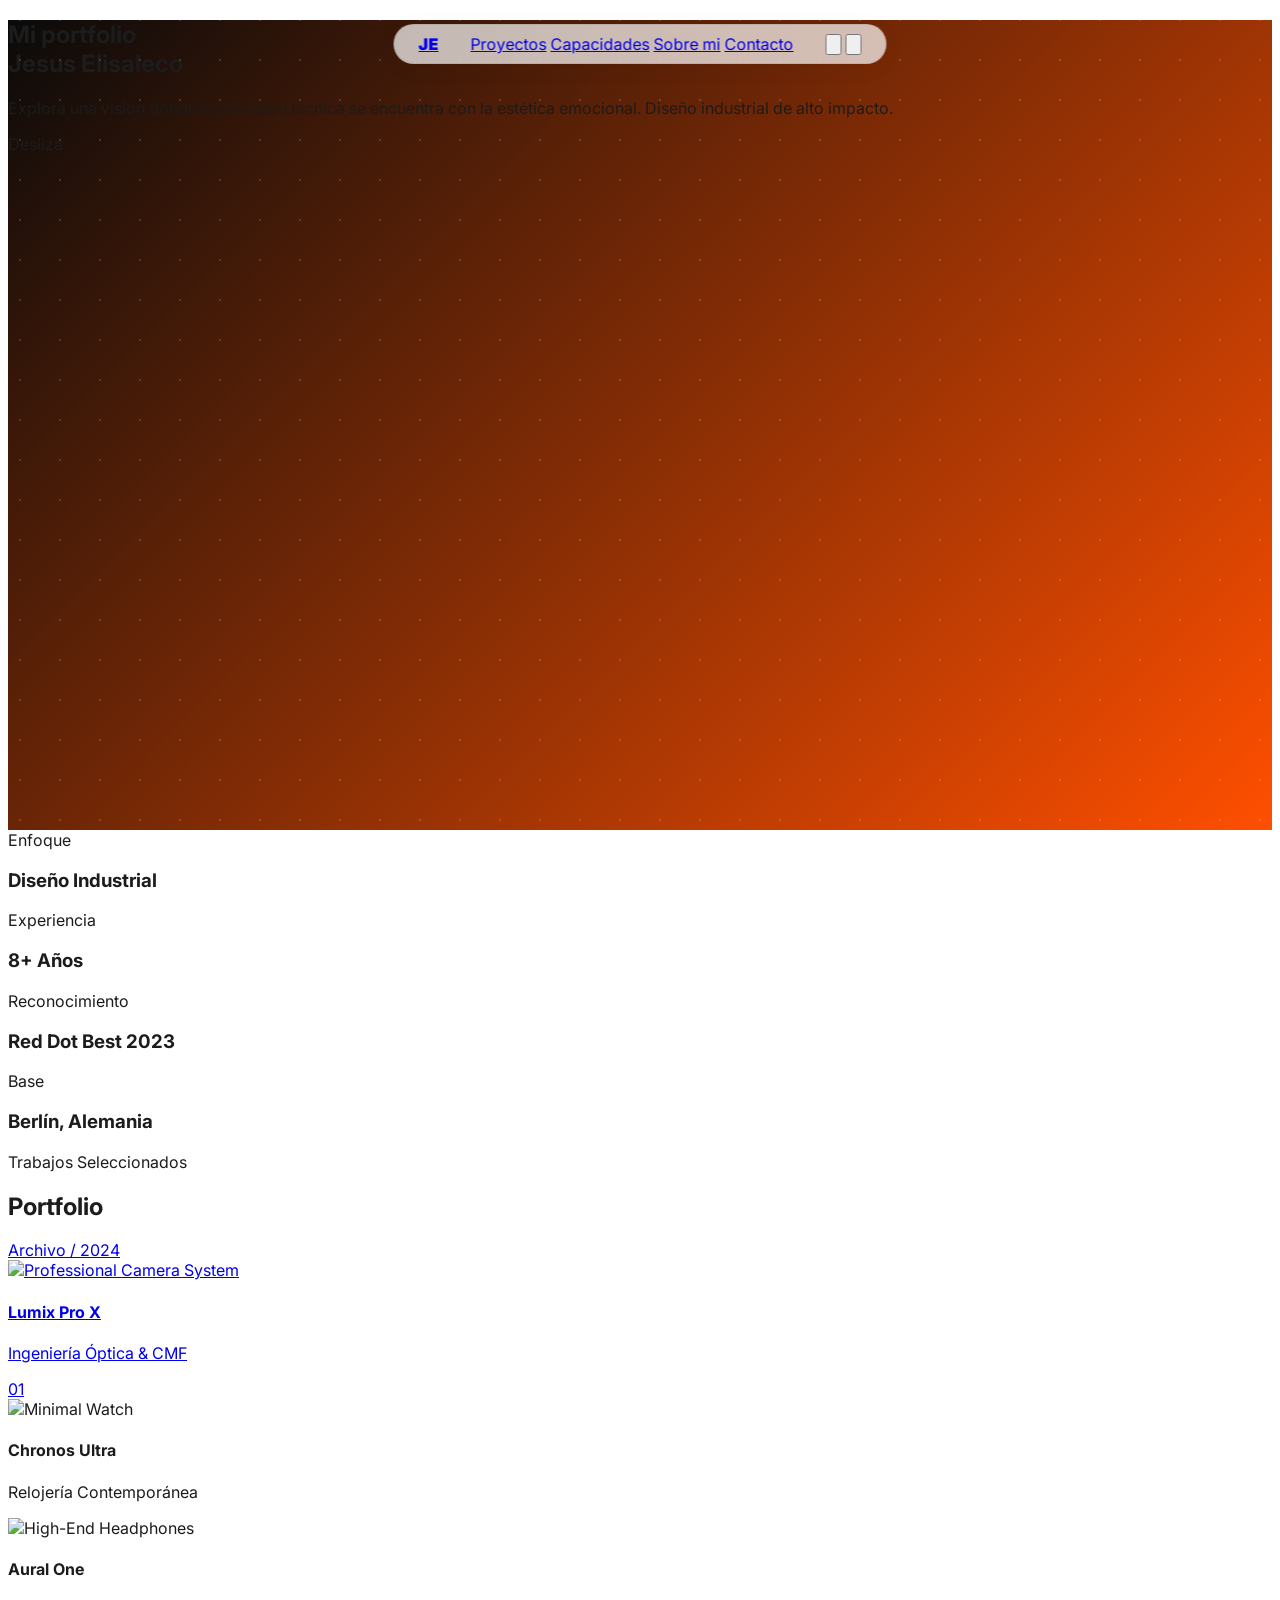
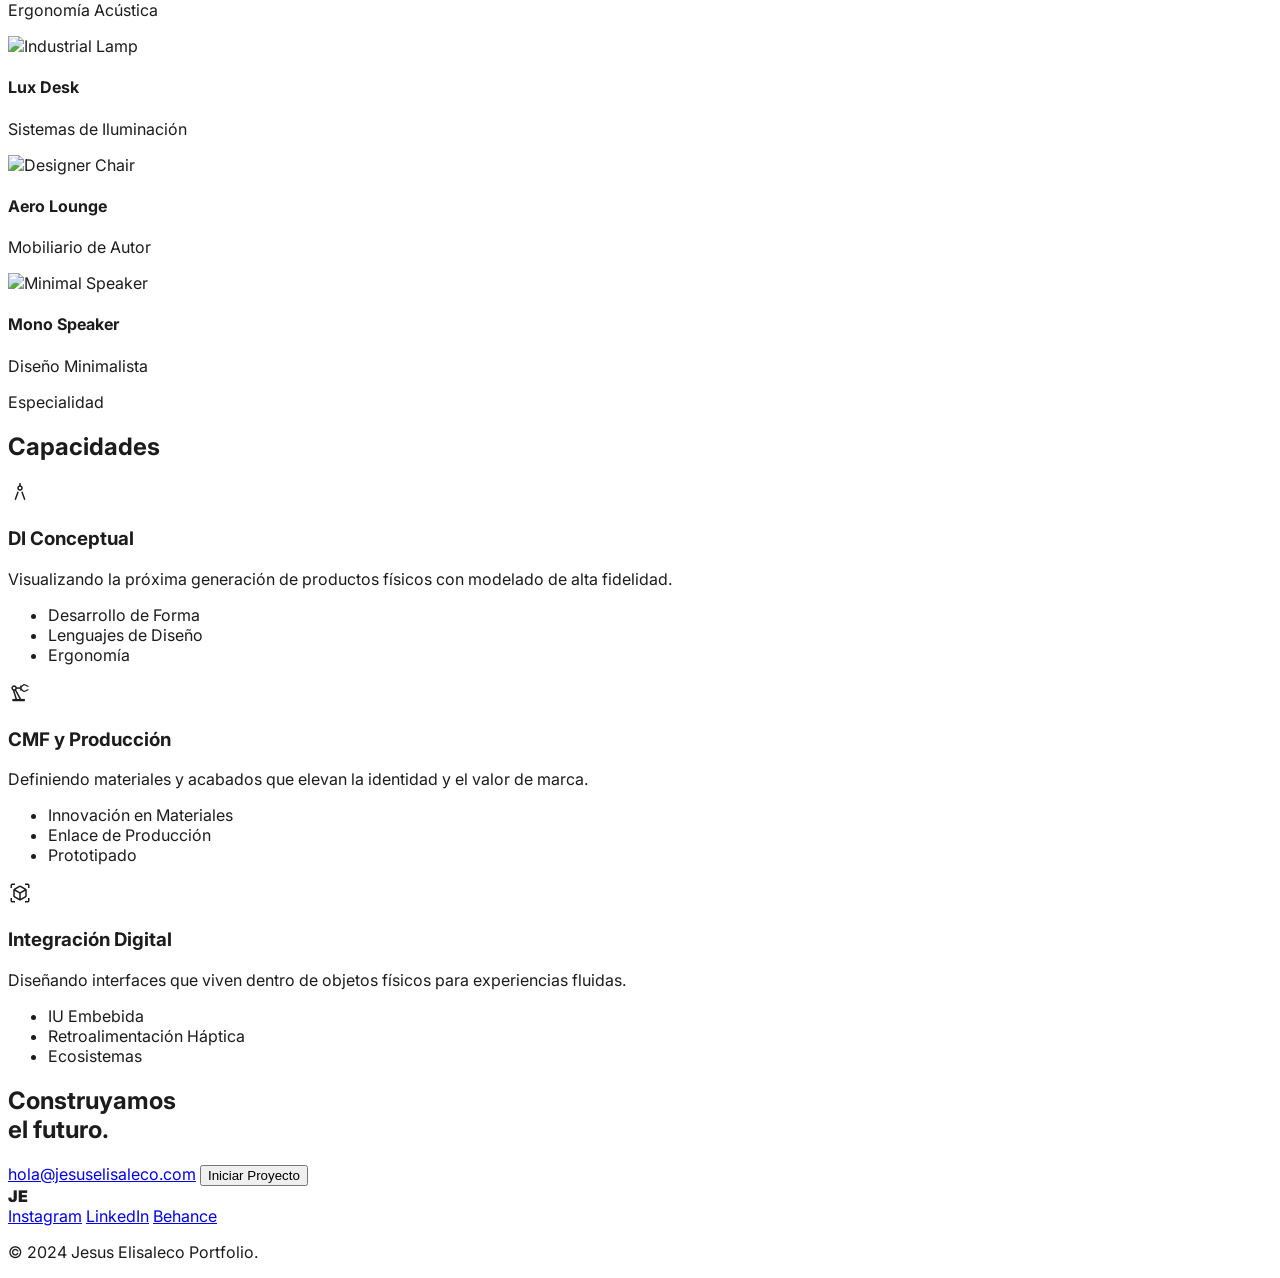
==== index.html @ ed89a07b "Add files via upload" ====
<!DOCTYPE html>
<html class="scroll-smooth" lang="es">
<head>
    <meta charset="utf-8"/>
    <meta content="width=device-width, initial-scale=1.0" name="viewport"/>
    <title>JESUS ELISALECO | Portfolio de Diseño Industrial</title>
    <!-- Tailwind CSS loaded to fulfill the 1:1 precision mapping from Stitch -->
    <script src="https://cdn.tailwindcss.com?plugins=forms,container-queries"></script>
    <link href="https://fonts.googleapis.com/css2?family=Poppins:wght@400;500;600;700;800&amp;family=Inter:wght@400;500;600&amp;family=Material+Symbols+Outlined:wght@100..700,FILL@0..1,GRAD@0,opsz@24&amp;display=swap" rel="stylesheet"/>
    <link rel="stylesheet" href="style.css">
    <script src="script.js" defer></script>
</head>
<body class="bg-white text-[#1b1c1b]">
    <!-- TopNavBar (Floating Dock Style) -->
    <header class="dock-header">
        <nav class="dock-container">
            <div class="text-lg font-black tracking-tighter text-[#1b1c1b] font-headline">
                <a class="logo-container" href="#hero">
                    <span class="logo-initials">J</span><span class="logo-rest">esus</span>
                    <span class="logo-initials">E</span><span class="logo-rest">lisaleco</span>
                </a>
            </div>
            <div class="hidden md:flex items-center gap-8">
                <a class="nav-link font-headline font-semibold text-[13px] tracking-tight text-[#FF4F00] transition-colors" data-key="projects" href="#projects">Proyectos</a>
                <a class="nav-link font-headline font-semibold text-[13px] tracking-tight text-[#1b1c1b] opacity-60 hover:opacity-100 transition-all transition-colors" data-key="services" href="#services">Capacidades</a>
                <a class="nav-link font-headline font-semibold text-[13px] tracking-tight text-[#1b1c1b] opacity-60 hover:opacity-100 transition-all transition-colors" data-key="about" href="about.html">Sobre mi</a>
                <a class="nav-link font-headline font-semibold text-[13px] tracking-tight text-[#1b1c1b] opacity-60 hover:opacity-100 transition-all transition-colors" data-key="contact" href="#contact">Contacto</a>
            </div>
            <div class="flex items-center gap-4">
                <button class="font-headline text-xs font-bold tracking-widest uppercase text-[#1b1c1b] opacity-40 hover:opacity-100 transition-all hover:text-[#FF4F00] group" id="language-toggle">
                    <svg class="w-4 h-4 transition-transform duration-300 group-hover:rotate-12" fill="none" stroke="currentColor" viewbox="0 0 24 24" xmlns="http://www.w3.org/2000/svg">
                        <path d="M3 5h12M9 3v2m1.048 9.5a18.062 18.062 0 01-4.25-4.5M5.848 13.1a18.06 18.06 0 004.411-4.1M11 21l5-10 5 10m-4.5-3.5h3.5" stroke-linecap="round" stroke-linejoin="round" stroke-width="1.5"></path>
                    </svg>
                </button>
                <button class="flex items-center justify-center p-1.5 text-[#1b1c1b] opacity-40 hover:opacity-100 hover:text-[#FF4F00] transition-all" id="dark-mode-toggle" title="Toggle Theme">
                    <svg class="w-4 h-4 transition-transform duration-500" fill="none" id="theme-svg" stroke="currentColor" viewbox="0 0 24 24" xmlns="http://www.w3.org/2000/svg">
                        <circle cx="12" cy="12" r="9" stroke-width="1.5"></circle>
                        <path d="M12 3v18M12 3a9 9 0 110 18V3z" fill="currentColor" id="theme-path" stroke-width="0"></path>
                    </svg>
                </button>
            </div>
        </nav>
    </header>
    <main>
        <!-- Hero Section -->
        <section class="relative hero-full flex items-center overflow-hidden animated-hero-bg" id="hero">
            <div class="dot-grid"></div>
            <div class="dot-glow-cursor" id="cursor-glow"></div>
            <div class="relative z-10 max-w-7xl mx-auto px-8 w-full flex flex-col md:flex-row justify-between items-center md:items-end">
                <div class="hero-content-wrapper py-20" id="hero-content">
                    <h1 class="font-headline text-5xl md:text-7xl lg:text-8xl font-extrabold tracking-tighter leading-[0.9] mb-8 text-white drop-shadow-lg">
                        Mi portfolio<br/>
                        <span class="text-primary text-[#FF4F00]">Jesus Elisaleco</span>
                    </h1>
                    <p class="font-body text-lg md:text-xl text-white/90 max-w-xl mb-0 leading-relaxed font-light drop-shadow-md" data-key="heroDesc">
                        Explora una visión donde la precisión técnica se encuentra con la estética emocional. Diseño industrial de alto impacto.
                    </p>
                </div>
                <!-- Scroll Indicator -->
                <div class="hidden md:flex flex-col items-center gap-6 z-20 mb-4" id="scroll-indicator">
                    <span class="font-label text-[10px] uppercase tracking-[0.4em] text-[#FF4F00] font-bold [writing-mode:vertical-lr] mb-2" data-key="scroll">Desliza</span>
                    <div class="w-[2px] h-32 bg-white/20 relative overflow-hidden">
                        <div class="absolute top-0 left-0 w-full h-1/2 bg-[#FF4F00] animate-[scroll-anim_2s_linear_infinite]"></div>
                    </div>
                </div>
            </div>
        </section>
        <!-- Metadata Strip -->
        <section class="bg-white border-b border-black/5 py-16">
            <div class="max-w-[1600px] mx-auto px-16">
                <div class="grid grid-cols-2 md:grid-cols-4 gap-8">
                    <div>
                        <span class="font-label text-[9px] uppercase tracking-widest text-[#FF4F00] font-bold block mb-2" data-key="enfoque">Enfoque</span>
                        <h3 class="font-headline text-lg font-semibold" data-key="di_title">Diseño Industrial</h3>
                    </div>
                    <div>
                        <span class="font-label text-[9px] uppercase tracking-widest text-[#FF4F00] font-bold block mb-2" data-key="experiencia">Experiencia</span>
                        <h3 class="font-headline text-lg font-semibold">8+ Años</h3>
                    </div>
                    <div>
                        <span class="font-label text-[9px] uppercase tracking-widest text-[#FF4F00] font-bold block mb-2" data-key="reconocimiento">Reconocimiento</span>
                        <h3 class="font-headline text-lg font-semibold">Red Dot Best 2023</h3>
                    </div>
                    <div>
                        <span class="font-label text-[9px] uppercase tracking-widest text-[#FF4F00] font-bold block mb-2" data-key="base">Base</span>
                        <h3 class="font-headline text-lg font-semibold" data-key="location">Berlín, Alemania</h3>
                    </div>
                </div>
            </div>
        </section>
        <!-- Featured Projects Grid -->
        <section class="py-24 bg-white" id="projects">
            <div class="max-w-[1600px] mx-auto px-8 md:px-16">
                <div class="flex flex-col md:flex-row justify-between items-baseline mb-16 gap-4">
                    <div>
                        <span class="font-label text-[10px] tracking-[0.3em] uppercase text-[#FF4F00] mb-3 block font-bold" data-key="selectedWorks">Trabajos Seleccionados</span>
                        <h2 class="font-headline text-4xl md:text-5xl font-bold tracking-tight" data-key="portfolioTitle">Portfolio</h2>
                    </div>
                    <a class="font-headline text-xs font-bold uppercase tracking-widest border-b border-black pb-1 hover:text-[#FF4F00] hover:border-[#FF4F00] transition-colors" data-key="archive" href="#">Archivo / 2024</a>
                </div>
                <div class="grid grid-cols-1 md:grid-cols-3 gap-6">
                    <!-- Project 1 -->
                    <a href="project-lumix.html" class="md:col-span-2 group project-card block cursor-pointer">
                        <div class="relative overflow-hidden aspect-[16/8] bg-[#f5f5f7] project-image-container">
                            <img alt="Professional Camera System" class="w-full h-full object-cover" src="https://lh3.googleusercontent.com/aida-public/[base64]"/>
                        </div>
                        <div class="flex justify-between items-center py-5">
                            <div>
                                <h4 class="font-headline text-xl font-bold mb-1 group-hover:text-[#FF4F00] transition-colors">Lumix Pro X</h4>
                                <p class="font-body text-secondary text-xs uppercase tracking-wider" data-key="ind_cat1">Ingeniería Óptica &amp; CMF</p>
                            </div>
                            <span class="font-label text-[10px] tracking-widest font-bold opacity-30 text-black/30">01</span>
                        </div>
                    </a>
                    <!-- Project 2 -->
                    <div class="md:col-span-1 group project-card">
                        <div class="relative overflow-hidden aspect-square bg-[#f5f5f7] project-image-container">
                            <img alt="Minimal Watch" class="w-full h-full object-cover" src="https://lh3.googleusercontent.com/aida-public/[base64]"/>
                        </div>
                        <div class="py-5">
                            <h4 class="font-headline text-xl font-bold mb-1">Chronos Ultra</h4>
                            <p class="font-body text-secondary text-xs uppercase tracking-wider" data-key="ind_cat2">Relojería Contemporánea</p>
                        </div>
                    </div>
                    <!-- Project 3 -->
                    <div class="md:col-span-1 group project-card">
                        <div class="relative overflow-hidden aspect-square bg-[#f5f5f7] project-image-container">
                            <img alt="High-End Headphones" class="w-full h-full object-cover" src="https://lh3.googleusercontent.com/aida-public/[base64]"/>
                        </div>
                        <div class="py-5">
                            <h4 class="font-headline text-xl font-bold mb-1">Aural One</h4>
                            <p class="font-body text-secondary text-xs uppercase tracking-wider" data-key="ind_cat3">Ergonomía Acústica</p>
                        </div>
                    </div>
                    <!-- Project 4 -->
                    <div class="md:col-span-1 group project-card">
                        <div class="relative overflow-hidden aspect-square bg-[#f5f5f7] project-image-container">
                            <img alt="Industrial Lamp" class="w-full h-full object-cover" src="https://lh3.googleusercontent.com/aida-public/[base64]"/>
                        </div>
                        <div class="py-5">
                            <h4 class="font-headline text-xl font-bold mb-1">Lux Desk</h4>
                            <p class="font-body text-secondary text-xs uppercase tracking-wider" data-key="ind_cat4">Sistemas de Iluminación</p>
                        </div>
                    </div>
                    <!-- Project 5 -->
                    <div class="md:col-span-1 group project-card">
                        <div class="relative overflow-hidden aspect-square bg-[#f5f5f7] project-image-container">
                            <img alt="Designer Chair" class="w-full h-full object-cover" src="https://lh3.googleusercontent.com/aida-public/[base64]"/>
                        </div>
                        <div class="py-5">
                            <h4 class="font-headline text-xl font-bold mb-1">Aero Lounge</h4>
                            <p class="font-body text-secondary text-xs uppercase tracking-wider" data-key="ind_cat5">Mobiliario de Autor</p>
                        </div>
                    </div>
                    <!-- Project 6 -->
                    <div class="md:col-span-1 group project-card">
                        <div class="relative overflow-hidden aspect-square bg-[#f5f5f7] project-image-container">
                            <img alt="Minimal Speaker" class="w-full h-full object-cover" src="https://lh3.googleusercontent.com/aida-public/[base64]"/>
                        </div>
                        <div class="py-5">
                            <h4 class="font-headline text-xl font-bold mb-1">Mono Speaker</h4>
                            <p class="font-body text-secondary text-xs uppercase tracking-wider" data-key="ind_cat6">Diseño Minimalista</p>
                        </div>
                    </div>
                </div>
            </div>
        </section>
        <!-- Industrial Services -->
        <section class="py-32 bg-[#fafafa]" id="services">
            <div class="max-w-[1600px] mx-auto px-16">
                <div class="text-center mb-24">
                    <span class="font-label text-[10px] tracking-[0.3em] uppercase text-[#FF4F00] mb-4 block font-bold" data-key="especialidad">Especialidad</span>
                    <h2 class="font-headline text-5xl font-bold tracking-tight" data-key="capacidades">Capacidades</h2>
                </div>
                <div class="grid grid-cols-1 md:grid-cols-3 gap-12">
                    <div class="bg-white p-12 border border-black/5 hover:shadow-2xl transition-all duration-500">
                        <span class="material-symbols-outlined text-3xl text-[#FF4F00] mb-8">architecture</span>
                        <h3 class="font-headline text-xl font-bold mb-6" data-key="di_conceptual">DI Conceptual</h3>
                        <p class="font-body text-secondary text-sm leading-relaxed mb-8" data-key="di_desc">Visualizando la próxima generación de productos físicos con modelado de alta fidelidad.</p>
                        <ul class="space-y-3 opacity-60">
                            <li class="flex items-center gap-3 text-xs font-semibold list-item" data-group="list1" data-index="0">Desarrollo de Forma</li>
                            <li class="flex items-center gap-3 text-xs font-semibold list-item" data-group="list1" data-index="1">Lenguajes de Diseño</li>
                            <li class="flex items-center gap-3 text-xs font-semibold list-item" data-group="list1" data-index="2">Ergonomía</li>
                        </ul>
                    </div>
                    <div class="bg-white p-12 border border-black/5 hover:shadow-2xl transition-all duration-500">
                        <span class="material-symbols-outlined text-3xl text-[#FF4F00] mb-8">precision_manufacturing</span>
                        <h3 class="font-headline text-xl font-bold mb-6" data-key="cmf_title">CMF y Producción</h3>
                        <p class="font-body text-secondary text-sm leading-relaxed mb-8" data-key="cmf_desc">Definiendo materiales y acabados que elevan la identidad y el valor de marca.</p>
                        <ul class="space-y-3 opacity-60">
                            <li class="flex items-center gap-3 text-xs font-semibold list-item" data-group="list2" data-index="0">Innovación en Materiales</li>
                            <li class="flex items-center gap-3 text-xs font-semibold list-item" data-group="list2" data-index="1">Enlace de Producción</li>
                            <li class="flex items-center gap-3 text-xs font-semibold list-item" data-group="list2" data-index="2">Prototipado</li>
                        </ul>
                    </div>
                    <div class="bg-white p-12 border border-black/5 hover:shadow-2xl transition-all duration-500">
                        <span class="material-symbols-outlined text-3xl text-[#FF4F00] mb-8">view_in_ar</span>
                        <h3 class="font-headline text-xl font-bold mb-6" data-key="digital_title">Integración Digital</h3>
                        <p class="font-body text-secondary text-sm leading-relaxed mb-8" data-key="digital_desc">Diseñando interfaces que viven dentro de objetos físicos para experiencias fluidas.</p>
                        <ul class="space-y-3 opacity-60">
                            <li class="flex items-center gap-3 text-xs font-semibold list-item" data-group="list3" data-index="0">IU Embebida</li>
                            <li class="flex items-center gap-3 text-xs font-semibold list-item" data-group="list3" data-index="1">Retroalimentación Háptica</li>
                            <li class="flex items-center gap-3 text-xs font-semibold list-item" data-group="list3" data-index="2">Ecosistemas</li>
                        </ul>
                    </div>
                </div>
            </div>
        </section>
        <!-- CTA Section -->
        <section class="py-40 bg-black text-white" id="contact">
            <div class="max-w-[1600px] mx-auto px-16 text-center">
                <h2 class="font-headline text-6xl md:text-8xl font-bold tracking-tighter mb-16 leading-tight" data-key="ctaTitle">
                    Construyamos <br/> el <span class="text-[#FF4F00] italic">futuro</span>.
                </h2>
                <div class="flex flex-col md:flex-row justify-center items-center gap-16">
                    <a class="font-headline text-2xl md:text-3xl font-bold hover:text-[#FF4F00] transition-colors border-b-2 border-[#FF4F00]/30" href="mailto:hola@jesuselisaleco.com">hola@jesuselisaleco.com</a>
                    <button class="bg-[#FF4F00] text-white px-14 py-6 font-headline font-bold text-xs tracking-widest uppercase hover:bg-white hover:text-black transition-all duration-500" data-key="startProject">
                        Iniciar Proyecto
                    </button>
                </div>
            </div>
        </section>
    </main>
    <footer class="w-full py-16 bg-white border-t border-black/5 relative z-50">
        <div class="flex flex-col md:flex-row justify-between items-center px-16 max-w-[1600px] mx-auto">
            <div class="text-lg font-black tracking-tighter text-[#1b1c1b] font-headline mb-8 md:mb-0">
                <div class="logo-container">
                    <span class="logo-initials">J</span><span class="logo-rest">esus</span>
                    <span class="logo-initials">E</span><span class="logo-rest">lisaleco</span>
                </div>
            </div>
            <div class="flex gap-10 mb-8 md:mb-0">
                <a class="font-headline text-[10px] uppercase tracking-[0.2em] font-bold text-[#1b1c1b] opacity-40 hover:opacity-100 hover:text-[#FF4F00] transition-colors" href="#">Instagram</a>
                <a class="font-headline text-[10px] uppercase tracking-[0.2em] font-bold text-[#1b1c1b] opacity-40 hover:opacity-100 hover:text-[#FF4F00] transition-colors" href="#">LinkedIn</a>
                <a class="font-headline text-[10px] uppercase tracking-[0.2em] font-bold text-[#1b1c1b] opacity-40 hover:opacity-100 hover:text-[#FF4F00] transition-colors" href="#">Behance</a>
            </div>
            <p class="font-body text-[9px] uppercase tracking-widest opacity-30 font-medium" data-key="footer_copy">
                © 2024 Jesus Elisaleco Portfolio.
            </p>
        </div>
    </footer>
</body>
</html>
---- style.css ----
.material-symbols-outlined {
    font-variation-settings: 'FILL' 0, 'wght' 300, 'GRAD' 0, 'opsz' 24;
    transition: transform 0.3s ease;
}
body {
    background-color: #ffffff;
    color: #1b1c1b;
    font-family: 'Inter', sans-serif;
    overflow-x: hidden;
    transition: background-color 0.3s ease, color 0.3s ease;
}
.hero-full {
    height: 90vh;
    min-height: 700px;
}
.project-card {
    transition: all 0.6s cubic-bezier(0.16, 1, 0.3, 1);
}
.project-card:hover {
    transform: translateY(-4px);
}
.project-image-container img {
    transition: transform 0.8s cubic-bezier(0.16, 1, 0.3, 1);
}
.project-card:hover .project-image-container img {
    transform: scale(1.05);
}

@keyframes gradient-pulse {
    0% { background-position: 0% 50%; }
    50% { background-position: 100% 50%; }
    100% { background-position: 0% 50%; }
}
.animated-hero-bg {
    background: linear-gradient(-45deg, #000000, #1a1a1a, #FF4F00, #0a0a0a);
    background-size: 300% 300%;
    animation: gradient-pulse 20s ease-in-out infinite;
}

.dot-grid {
    position: absolute;
    top: 0;
    left: 0;
    width: 100%;
    height: 100%;
    background-image: radial-gradient(rgba(255, 255, 255, 0.15) 1.5px, transparent 0);
    background-size: 40px 40px;
    pointer-events: none;
    z-index: 5;
}

.dot-glow-cursor {
    position: absolute;
    width: 400px;
    height: 400px;
    background: radial-gradient(circle, rgba(255, 79, 0, 0.15) 0%, transparent 70%);
    border-radius: 50%;
    pointer-events: none;
    z-index: 6;
    transform: translate(-50%, -50%);
    transition: opacity 0.3s ease;
    opacity: 0;
}

.hero-full:hover .dot-glow-cursor {
    opacity: 1;
}

@keyframes scroll-anim {
    0% { transform: translateY(-100%); }
    100% { transform: translateY(100%); }
}

.logo-container {
    display: inline-flex;
    align-items: center;
    cursor: pointer;
    overflow: hidden;
    white-space: nowrap;
    transition: color 0.4s ease;
}
.logo-container:hover {
    color: #FF4F00 !important;
}
.logo-initials {
    display: inline-block;
    font-weight: 900;
}
.logo-rest {
    display: inline-block;
    max-width: 0;
    opacity: 0;
    font-weight: 400;
    text-transform: lowercase;
    letter-spacing: -0.05em;
    transition: all 0.7s cubic-bezier(0.16, 1, 0.3, 1);
}
.logo-container:hover .logo-rest {
    max-width: 300px;
    opacity: 1;
    letter-spacing: 0.02em;
    margin-left: 0.1em;
    margin-right: 0.3em;
}

/* Glassmorphic Dock Styles */
.dock-header {
    position: fixed;
    top: 1.5rem;
    left: 50%;
    transform: translateX(-50%);
    z-index: 100;
    width: auto;
    max-width: 90%;
}

.dock-container {
    background: rgba(255, 255, 255, 0.7);
    backdrop-filter: blur(16px);
    -webkit-backdrop-filter: blur(16px);
    border: 1px solid rgba(0, 0, 0, 0.08);
    border-radius: 999px;
    padding: 0.5rem 1.5rem;
    display: flex;
    align-items: center;
    gap: 2rem;
    box-shadow: 0 4px 30px rgba(0, 0, 0, 0.03), 0 1px 2px rgba(0, 0, 0, 0.04);
    transition: all 0.4s cubic-bezier(0.16, 1, 0.3, 1);
}

.dark .dock-container {
    background: rgba(18, 18, 18, 0.7);
    border-color: rgba(255, 255, 255, 0.08);
    box-shadow: 0 4px 30px rgba(0, 0, 0, 0.2), 0 1px 2px rgba(0, 0, 0, 0.1);
}

.dock-container:hover {
    background: rgba(255, 255, 255, 0.85);
    border-color: rgba(0, 0, 0, 0.12);
    transform: translateY(-2px);
    box-shadow: 0 10px 40px rgba(0, 0, 0, 0.05);
}

.dark .dock-container:hover {
    background: rgba(25, 25, 25, 0.85);
    border-color: rgba(255, 255, 255, 0.15);
}

* {
    transition: background-color 0.3s ease, border-color 0.3s ease, color 0.3s ease;
}

.dark { color-scheme: dark; }
.dark body { background-color: #121212; color: #ffffff; }
.dark .bg-white { background-color: #121212 !important; }
.dark .bg-\[\#fafafa\] { background-color: #1a1a1a !important; }
.dark .text-\[\#1b1c1b\] { color: #ffffff !important; }
.dark .border-black\/5 { border-color: rgba(255, 255, 255, 0.05) !important; }
.dark .border-black\/10 { border-color: rgba(255, 255, 255, 0.1) !important; }
.dark .text-secondary { color: rgba(255, 255, 255, 0.6) !important; }
.dark footer { border-top-color: rgba(255, 255, 255, 0.05) !important; }
.dark .logo-container:not(:hover) { color: #ffffff !important; }
.dark a:not(.bg-\[\#FF4F00\]) { color: #ffffff; }
.dark h2, .dark h3, .dark h4 { color: #ffffff; }
.dark .text-black\/30 { color: rgba(255, 255, 255, 0.3); }
.dark .border-black { border-color: #ffffff; }
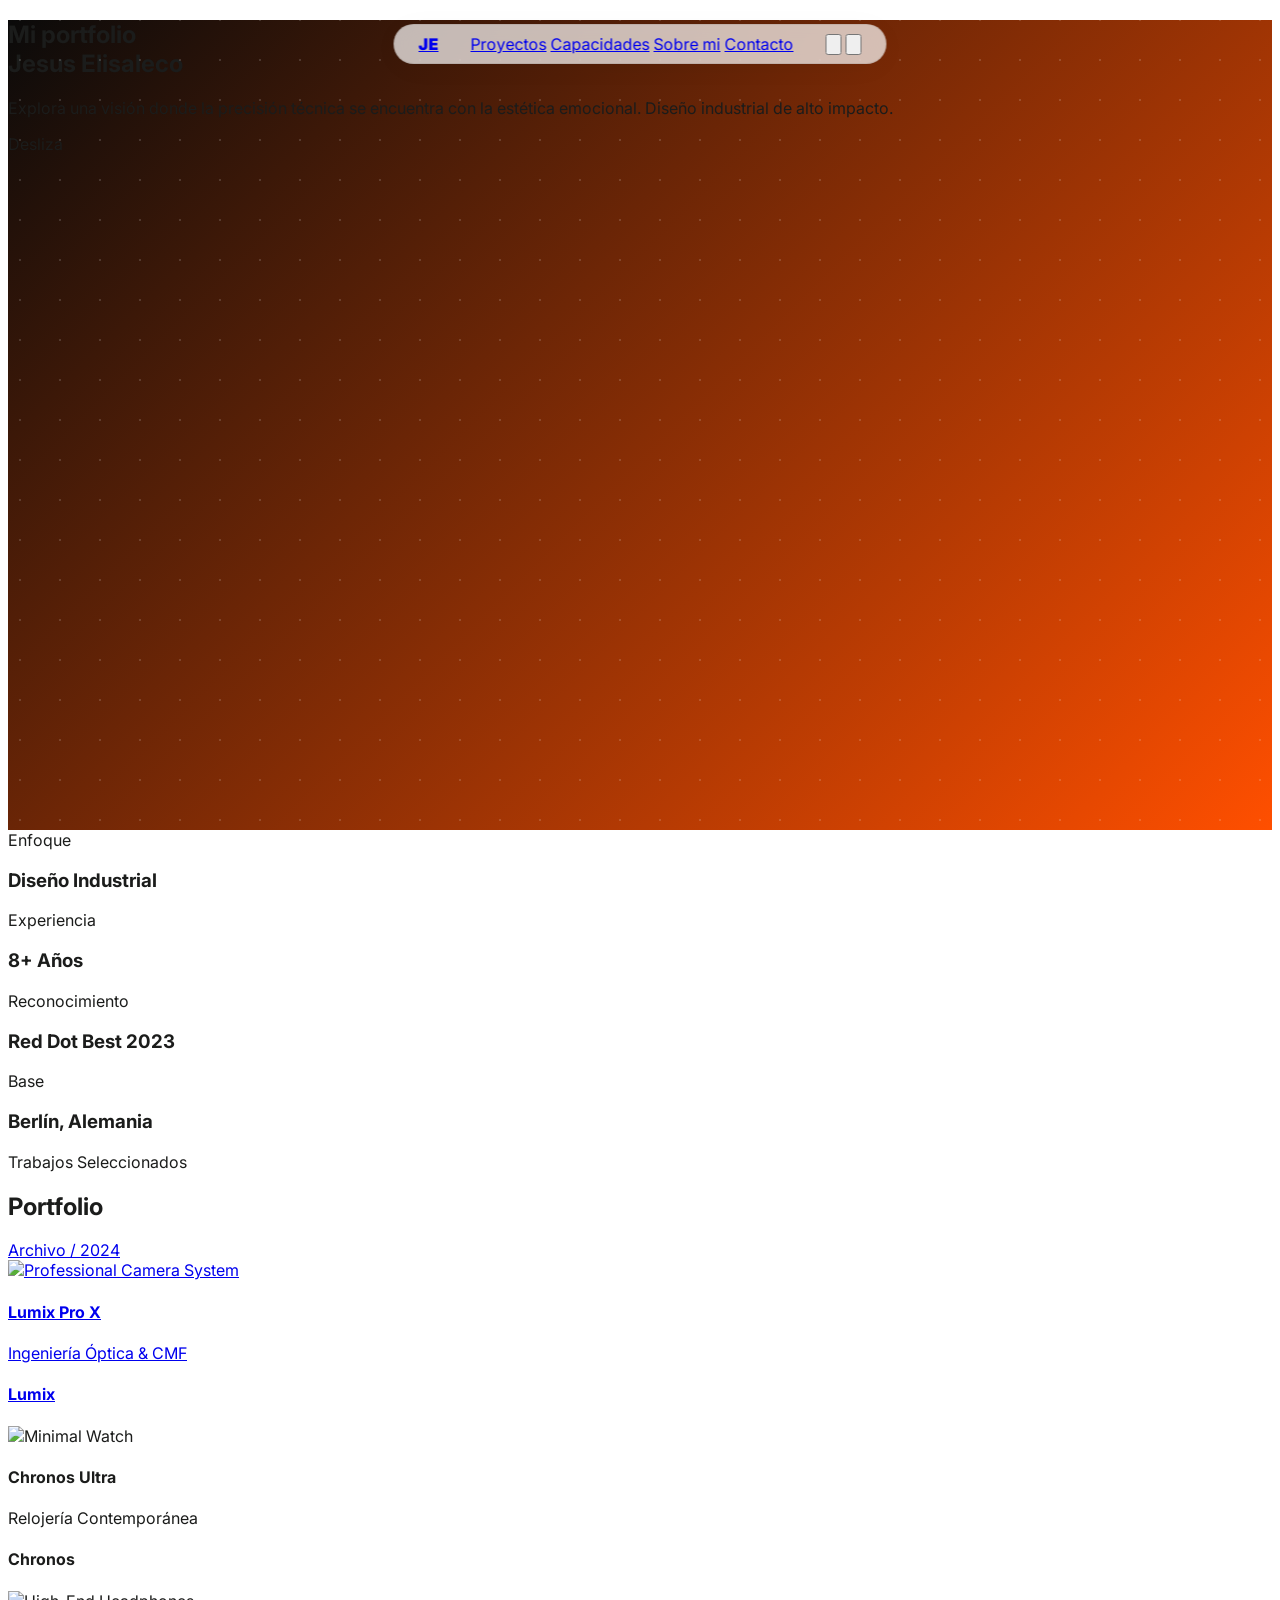
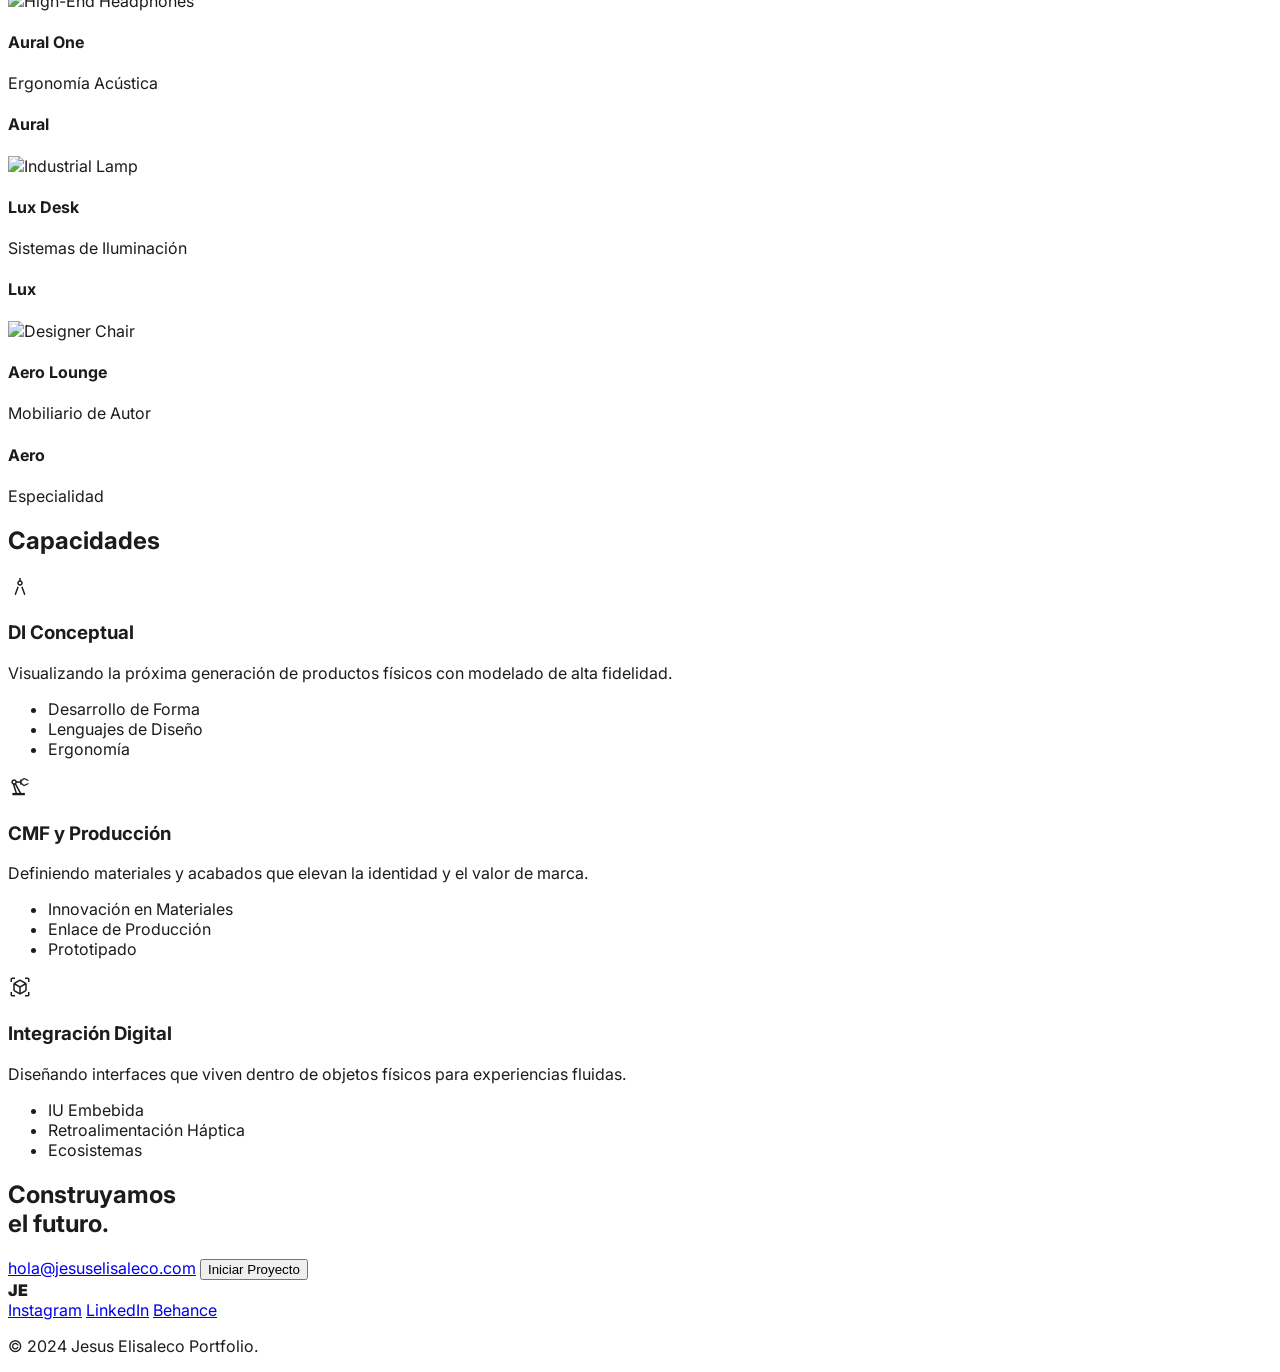
==== commit 3541c07e: "Add files via upload" ====
--- a/index.html
+++ b/index.html
@@ -98,68 +98,69 @@
                     </div>
                     <a class="font-headline text-xs font-bold uppercase tracking-widest border-b border-black pb-1 hover:text-[#FF4F00] hover:border-[#FF4F00] transition-colors" data-key="archive" href="#">Archivo / 2024</a>
                 </div>
-                <div class="grid grid-cols-1 md:grid-cols-3 gap-6">
+                <div class="flex flex-col md:flex-row gap-4 h-[600px] w-full" id="projects-gallery">
                     <!-- Project 1 -->
-                    <a href="project-lumix.html" class="md:col-span-2 group project-card block cursor-pointer">
-                        <div class="relative overflow-hidden aspect-[16/8] bg-[#f5f5f7] project-image-container">
-                            <img alt="Professional Camera System" class="w-full h-full object-cover" src="https://lh3.googleusercontent.com/aida-public/[base64]"/>
-                        </div>
-                        <div class="flex justify-between items-center py-5">
-                            <div>
-                                <h4 class="font-headline text-xl font-bold mb-1 group-hover:text-[#FF4F00] transition-colors">Lumix Pro X</h4>
-                                <p class="font-body text-secondary text-xs uppercase tracking-wider" data-key="ind_cat1">Ingeniería Óptica &amp; CMF</p>
-                            </div>
-                            <span class="font-label text-[10px] tracking-widest font-bold opacity-30 text-black/30">01</span>
+                    <a href="project-lumix.html" class="gallery-card active relative rounded-2xl overflow-hidden cursor-pointer group flex-[5] md:flex-[5] transition-all duration-[600ms]" style="transition-timing-function: cubic-bezier(0.16, 1, 0.3, 1);">
+                        <img alt="Professional Camera System" class="absolute inset-0 w-full h-full object-cover transition-transform duration-[1.5s] group-hover:scale-105" src="https://lh3.googleusercontent.com/aida-public/[base64]"/>
+                        <div class="absolute inset-0 bg-gradient-to-t from-black/90 via-black/20 to-transparent opacity-0 group-[.active]:opacity-100 transition-opacity duration-500"></div>
+                        <div class="absolute bottom-0 left-0 p-8 text-white w-full opacity-0 group-[.active]:opacity-100 transition-opacity duration-500 delay-100 mb-0 whitespace-nowrap overflow-hidden">
+                            <h4 class="font-headline text-3xl font-bold mb-2">Lumix Pro X</h4>
+                            <p class="font-body text-white/70 text-xs uppercase tracking-wider" data-key="ind_cat1">Ingeniería Óptica & CMF</p>
+                        </div>
+                        <div class="absolute inset-0 flex items-end justify-center pb-8 opacity-100 group-[.active]:opacity-0 transition-opacity duration-300">
+                             <h4 class="font-headline text-white/50 font-bold tracking-widest uppercase [writing-mode:vertical-lr] rotate-180 mix-blend-difference">Lumix</h4>
                         </div>
                     </a>
+                    
                     <!-- Project 2 -->
-                    <div class="md:col-span-1 group project-card">
-                        <div class="relative overflow-hidden aspect-square bg-[#f5f5f7] project-image-container">
-                            <img alt="Minimal Watch" class="w-full h-full object-cover" src="https://lh3.googleusercontent.com/aida-public/[base64]"/>
-                        </div>
-                        <div class="py-5">
-                            <h4 class="font-headline text-xl font-bold mb-1">Chronos Ultra</h4>
-                            <p class="font-body text-secondary text-xs uppercase tracking-wider" data-key="ind_cat2">Relojería Contemporánea</p>
-                        </div>
-                    </div>
+                    <div class="gallery-card relative rounded-2xl overflow-hidden cursor-pointer group flex-[1] md:flex-[1] transition-all duration-[600ms]" style="transition-timing-function: cubic-bezier(0.16, 1, 0.3, 1);">
+                        <img alt="Minimal Watch" class="absolute inset-0 w-full h-full object-cover transition-transform duration-[1.5s] grayscale group-[.active]:grayscale-0" src="https://lh3.googleusercontent.com/aida-public/[base64]"/>
+                        <div class="absolute inset-0 bg-gradient-to-t from-black/90 via-black/20 to-transparent opacity-0 group-[.active]:opacity-100 transition-opacity duration-500"></div>
+                        <div class="absolute bottom-0 left-0 p-8 text-white w-full opacity-0 group-[.active]:opacity-100 transition-opacity duration-500 delay-100 mb-0 whitespace-nowrap overflow-hidden">
+                            <h4 class="font-headline text-3xl font-bold mb-2">Chronos Ultra</h4>
+                            <p class="font-body text-white/70 text-xs uppercase tracking-wider" data-key="ind_cat2">Relojería Contemporánea</p>
+                        </div>
+                        <div class="absolute inset-0 flex items-end justify-center pb-8 opacity-100 group-[.active]:opacity-0 transition-opacity duration-300">
+                             <h4 class="font-headline text-white/50 font-bold tracking-widest uppercase [writing-mode:vertical-lr] rotate-180 mix-blend-difference">Chronos</h4>
+                        </div>
+                    </div>
+                    
                     <!-- Project 3 -->
-                    <div class="md:col-span-1 group project-card">
-                        <div class="relative overflow-hidden aspect-square bg-[#f5f5f7] project-image-container">
-                            <img alt="High-End Headphones" class="w-full h-full object-cover" src="https://lh3.googleusercontent.com/aida-public/[base64]"/>
-                        </div>
-                        <div class="py-5">
-                            <h4 class="font-headline text-xl font-bold mb-1">Aural One</h4>
-                            <p class="font-body text-secondary text-xs uppercase tracking-wider" data-key="ind_cat3">Ergonomía Acústica</p>
-                        </div>
-                    </div>
+                    <div class="gallery-card relative rounded-2xl overflow-hidden cursor-pointer group flex-[1] md:flex-[1] transition-all duration-[600ms]" style="transition-timing-function: cubic-bezier(0.16, 1, 0.3, 1);">
+                        <img alt="High-End Headphones" class="absolute inset-0 w-full h-full object-cover transition-transform duration-[1.5s] grayscale group-[.active]:grayscale-0" src="https://lh3.googleusercontent.com/aida-public/[base64]"/>
+                        <div class="absolute inset-0 bg-gradient-to-t from-black/90 via-black/20 to-transparent opacity-0 group-[.active]:opacity-100 transition-opacity duration-500"></div>
+                        <div class="absolute bottom-0 left-0 p-8 text-white w-full opacity-0 group-[.active]:opacity-100 transition-opacity duration-500 delay-100 mb-0 whitespace-nowrap overflow-hidden">
+                            <h4 class="font-headline text-3xl font-bold mb-2">Aural One</h4>
+                            <p class="font-body text-white/70 text-xs uppercase tracking-wider" data-key="ind_cat3">Ergonomía Acústica</p>
+                        </div>
+                        <div class="absolute inset-0 flex items-end justify-center pb-8 opacity-100 group-[.active]:opacity-0 transition-opacity duration-300">
+                             <h4 class="font-headline text-white/50 font-bold tracking-widest uppercase [writing-mode:vertical-lr] rotate-180 mix-blend-difference">Aural</h4>
+                        </div>
+                    </div>
+                    
                     <!-- Project 4 -->
-                    <div class="md:col-span-1 group project-card">
-                        <div class="relative overflow-hidden aspect-square bg-[#f5f5f7] project-image-container">
-                            <img alt="Industrial Lamp" class="w-full h-full object-cover" src="https://lh3.googleusercontent.com/aida-public/[base64]"/>
-                        </div>
-                        <div class="py-5">
-                            <h4 class="font-headline text-xl font-bold mb-1">Lux Desk</h4>
-                            <p class="font-body text-secondary text-xs uppercase tracking-wider" data-key="ind_cat4">Sistemas de Iluminación</p>
-                        </div>
-                    </div>
+                    <div class="gallery-card relative rounded-2xl overflow-hidden cursor-pointer group flex-[1] md:flex-[1] transition-all duration-[600ms]" style="transition-timing-function: cubic-bezier(0.16, 1, 0.3, 1);">
+                        <img alt="Industrial Lamp" class="absolute inset-0 w-full h-full object-cover transition-transform duration-[1.5s] grayscale group-[.active]:grayscale-0" src="https://lh3.googleusercontent.com/aida-public/[base64]"/>
+                        <div class="absolute inset-0 bg-gradient-to-t from-black/90 via-black/20 to-transparent opacity-0 group-[.active]:opacity-100 transition-opacity duration-500"></div>
+                        <div class="absolute bottom-0 left-0 p-8 text-white w-full opacity-0 group-[.active]:opacity-100 transition-opacity duration-500 delay-100 mb-0 whitespace-nowrap overflow-hidden">
+                            <h4 class="font-headline text-3xl font-bold mb-2">Lux Desk</h4>
+                            <p class="font-body text-white/70 text-xs uppercase tracking-wider" data-key="ind_cat4">Sistemas de Iluminación</p>
+                        </div>
+                        <div class="absolute inset-0 flex items-end justify-center pb-8 opacity-100 group-[.active]:opacity-0 transition-opacity duration-300">
+                             <h4 class="font-headline text-white/50 font-bold tracking-widest uppercase [writing-mode:vertical-lr] rotate-180 mix-blend-difference">Lux</h4>
+                        </div>
+                    </div>
+
                     <!-- Project 5 -->
-                    <div class="md:col-span-1 group project-card">
-                        <div class="relative overflow-hidden aspect-square bg-[#f5f5f7] project-image-container">
-                            <img alt="Designer Chair" class="w-full h-full object-cover" src="https://lh3.googleusercontent.com/aida-public/[base64]"/>
-                        </div>
-                        <div class="py-5">
-                            <h4 class="font-headline text-xl font-bold mb-1">Aero Lounge</h4>
-                            <p class="font-body text-secondary text-xs uppercase tracking-wider" data-key="ind_cat5">Mobiliario de Autor</p>
-                        </div>
-                    </div>
-                    <!-- Project 6 -->
-                    <div class="md:col-span-1 group project-card">
-                        <div class="relative overflow-hidden aspect-square bg-[#f5f5f7] project-image-container">
-                            <img alt="Minimal Speaker" class="w-full h-full object-cover" src="https://lh3.googleusercontent.com/aida-public/[base64]"/>
-                        </div>
-                        <div class="py-5">
-                            <h4 class="font-headline text-xl font-bold mb-1">Mono Speaker</h4>
-                            <p class="font-body text-secondary text-xs uppercase tracking-wider" data-key="ind_cat6">Diseño Minimalista</p>
+                    <div class="gallery-card relative rounded-2xl overflow-hidden cursor-pointer group flex-[1] md:flex-[1] transition-all duration-[600ms]" style="transition-timing-function: cubic-bezier(0.16, 1, 0.3, 1);">
+                        <img alt="Designer Chair" class="absolute inset-0 w-full h-full object-cover transition-transform duration-[1.5s] grayscale group-[.active]:grayscale-0" src="https://lh3.googleusercontent.com/aida-public/[base64]"/>
+                        <div class="absolute inset-0 bg-gradient-to-t from-black/90 via-black/20 to-transparent opacity-0 group-[.active]:opacity-100 transition-opacity duration-500"></div>
+                        <div class="absolute bottom-0 left-0 p-8 text-white w-full opacity-0 group-[.active]:opacity-100 transition-opacity duration-500 delay-100 mb-0 whitespace-nowrap overflow-hidden">
+                            <h4 class="font-headline text-3xl font-bold mb-2">Aero Lounge</h4>
+                            <p class="font-body text-white/70 text-xs uppercase tracking-wider" data-key="ind_cat5">Mobiliario de Autor</p>
+                        </div>
+                        <div class="absolute inset-0 flex items-end justify-center pb-8 opacity-100 group-[.active]:opacity-0 transition-opacity duration-300">
+                             <h4 class="font-headline text-white/50 font-bold tracking-widest uppercase [writing-mode:vertical-lr] rotate-180 mix-blend-difference">Aero</h4>
                         </div>
                     </div>
                 </div>
--- a/style.css
+++ b/style.css
@@ -164,3 +164,18 @@
 .dark h2, .dark h3, .dark h4 { color: #ffffff; }
 .dark .text-black\/30 { color: rgba(255, 255, 255, 0.3); }
 .dark .border-black { border-color: #ffffff; }
+
+@keyframes pageSlideIn {
+    from { opacity: 0; transform: translateX(30px); }
+    to { opacity: 1; transform: none; }
+}
+@keyframes pageSlideOut {
+    from { opacity: 1; transform: translateX(0); }
+    to { opacity: 0; transform: translateX(-30px); }
+}
+.page-enter {
+    animation: pageSlideIn 0.5s cubic-bezier(0.16, 1, 0.3, 1) forwards;
+}
+.page-exit {
+    animation: pageSlideOut 0.4s cubic-bezier(0.16, 1, 0.3, 1) forwards;
+}
